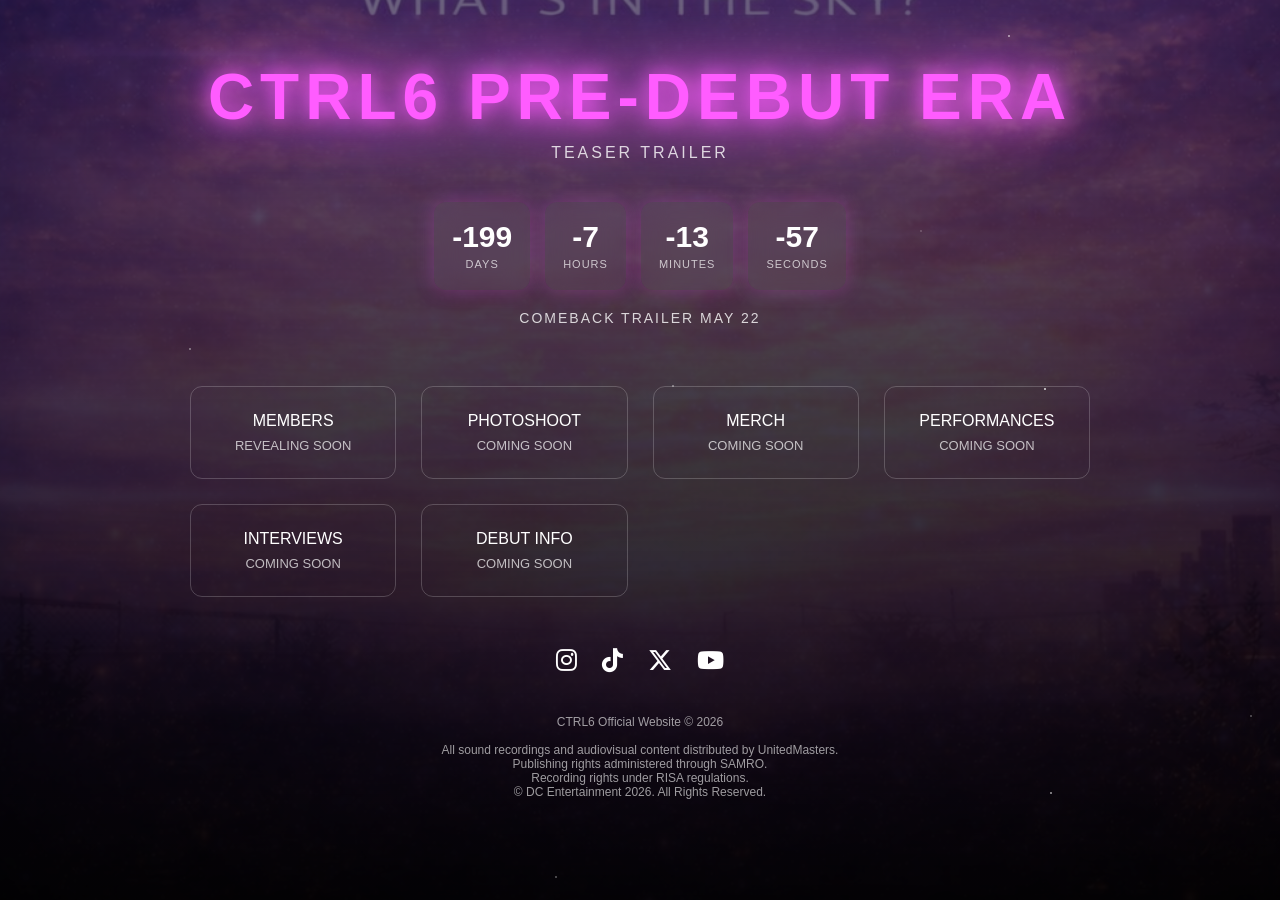
==== index2.html @ 88aa0d32 "Add files via upload" ====
<!DOCTYPE html>
<html lang="en">
<head>
<meta charset="UTF-8">
<meta name="viewport" content="width=device-width, initial-scale=1.0">
<title>CTRL6 Official — Pre-Debut Hub</title>
<link rel="stylesheet" href="https://cdnjs.cloudflare.com/ajax/libs/font-awesome/6.5.0/css/all.min.css">

<style>
*{margin:0;padding:0;box-sizing:border-box;font-family:Arial, Helvetica, sans-serif;}

body{
  background:url("images/30e8098f-3634-400a-b1d8-917ace0766ec.png") center/cover no-repeat;
  min-height:100vh;
  color:white;
  text-align:center;
}  

.overlay{
  position:fixed;top:0;left:0;width:100%;height:100%;
  background:linear-gradient(to bottom, rgba(10,0,40,0.6), rgba(0,0,0,0.95));
  z-index:-1;
}

.container{padding:60px 20px;}

.logo-title{
  font-size:64px;
  color:#ff5cff;
  letter-spacing:6px;
  filter:drop-shadow(0 0 10px #ff5cff) drop-shadow(0 0 30px #ff5cff);
}

.subtitle{
  margin-top:10px;
  font-size:16px;
  letter-spacing:3px;
  opacity:0.8;
}

/* COUNTDOWN */
.countdown{
  display:flex;
  justify-content:center;
  gap:15px;
  margin-top:40px;
  flex-wrap:wrap;
}

.time-box{
  padding:18px;
  min-width:80px;
  border-radius:12px;
  background:rgba(255,255,255,0.05);
  backdrop-filter:blur(12px);
  box-shadow:0 0 20px rgba(255,92,255,0.25);
}

.time-box h2{font-size:30px;}
.time-box span{font-size:11px;opacity:0.7;letter-spacing:1px;}

.timeline-text{
  margin-top:20px;
  font-size:14px;
  opacity:0.8;
  letter-spacing:2px;
}

/* Sections */
.sections{
  margin-top:60px;
  display:grid;
  grid-template-columns:repeat(auto-fit,minmax(200px,1fr));
  gap:25px;
  max-width:900px;
  margin-left:auto;
  margin-right:auto;
}

.card{
  border:1px solid rgba(255,255,255,0.2);
  padding:25px;
  border-radius:12px;
  cursor:pointer;
  transition:0.3s;
}

.card span{
  display:block;
  margin-top:8px;
  font-size:13px;
  opacity:0.7;
}

.card:hover{
  border-color:#ff5cff;
  box-shadow:0 0 20px #ff5cff;
  transform:scale(1.05);
}

/* socials */
.socials{
  margin-top:50px;
  display:flex;
  gap:25px;
  justify-content:center;
  font-size:24px;
}

.socials a{color:white;transition:0.3s;}
.socials a:hover{color:#ff5cff;transform:scale(1.2);}

footer{
  margin-top:40px;
  font-size:12px;
  opacity:0.6;
}

@media(max-width:600px){
  .logo-title{font-size:42px;}
}
</style>
</head>

<body>
<div class="overlay"></div>

<div class="container">

<h1 class="logo-title">CTRL6 PRE-DEBUT ERA</h1>
<div class="subtitle">TEASER TRAILER</div>

<!-- COUNTDOWN -->
<div class="countdown">
  <div class="time-box"><h2 id="days">0</h2><span>DAYS</span></div>
  <div class="time-box"><h2 id="hours">0</h2><span>HOURS</span></div>
  <div class="time-box"><h2 id="minutes">0</h2><span>MINUTES</span></div>
  <div class="time-box"><h2 id="seconds">0</h2><span>SECONDS</span></div>
</div>

<div class="timeline-text">COMEBACK TRAILER MAY 22</div>

<!-- Sections -->
<div class="sections">
  <div class="card" onclick="location.href='members.html'">MEMBERS<br><span>REVEALING SOON</span></div>
  <div class="card" onclick="location.href='photoshoot.html'">PHOTOSHOOT<br><span>COMING SOON</span></div>
  <div class="card">MERCH<br><span>COMING SOON</span></div>
  <div class="card">PERFORMANCES<br><span>COMING SOON</span></div>
  <div class="card">INTERVIEWS<br><span>COMING SOON</span></div>
  <div class="card">DEBUT INFO<br><span>COMING SOON</span></div>
</div>

<!-- Socials -->
<div class="socials">
<a href="#"><i class="fa-brands fa-instagram"></i></a>
<a href="#"><i class="fa-brands fa-tiktok"></i></a>
<a href="#"><i class="fa-brands fa-x-twitter"></i></a>
<a href="#"><i class="fa-brands fa-youtube"></i></a>
</div>

<footer>
CTRL6 Official Website © 2026<br><br>
All sound recordings and audiovisual content distributed by UnitedMasters.<br>
Publishing rights administered through SAMRO.<br>
Recording rights under RISA regulations.<br>
© DC Entertainment 2026. All Rights Reserved.
</footer>

</div>

<script>
// COUNTDOWN TO MAY 22 (ANNOUNCEMENT TIMETABLE)
const targetDate = new Date("May 22, 2026 00:00:00").getTime();

setInterval(() => {
  const now = new Date().getTime();
  const diff = targetDate - now;

  const days = Math.floor(diff / (1000 * 60 * 60 * 24));
  const hours = Math.floor((diff / (1000 * 60 * 60)) % 24);
  const minutes = Math.floor((diff / (1000 * 60)) % 60);
  const seconds = Math.floor((diff / 1000) % 60);

  document.getElementById("days").innerText = days;
  document.getElementById("hours").innerText = hours;
  document.getElementById("minutes").innerText = minutes;
  document.getElementById("seconds").innerText = seconds;
}, 1000);

// subtle star effect
setInterval(()=>{
let star=document.createElement("div");
star.style.position="absolute";
star.style.width="2px";
star.style.height="2px";
star.style.background="white";
star.style.top=Math.random()*window.innerHeight+"px";
star.style.left=Math.random()*window.innerWidth+"px";
star.style.opacity=Math.random();
star.style.borderRadius="50%";
document.body.appendChild(star);
setTimeout(()=>{ star.remove(); },2000);
},140);
</script>

</body>
</html>
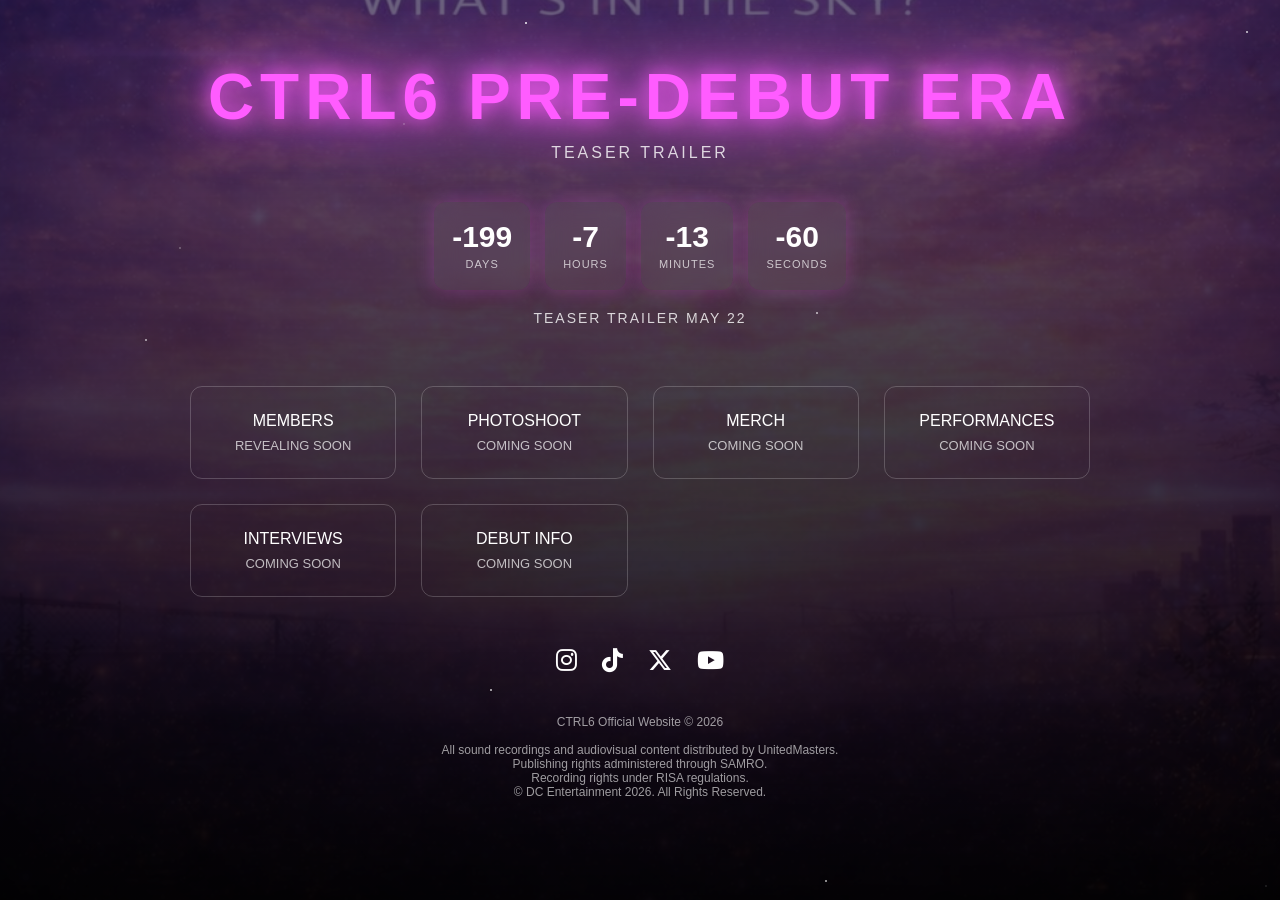
==== commit 0eded171: "Add files via upload" ====
--- a/index2.html
+++ b/index2.html
@@ -138,7 +138,7 @@
   <div class="time-box"><h2 id="seconds">0</h2><span>SECONDS</span></div>
 </div>
 
-<div class="timeline-text">COMEBACK TRAILER MAY 22</div>
+<div class="timeline-text">TEASER TRAILER MAY 22</div>
 
 <!-- Sections -->
 <div class="sections">
